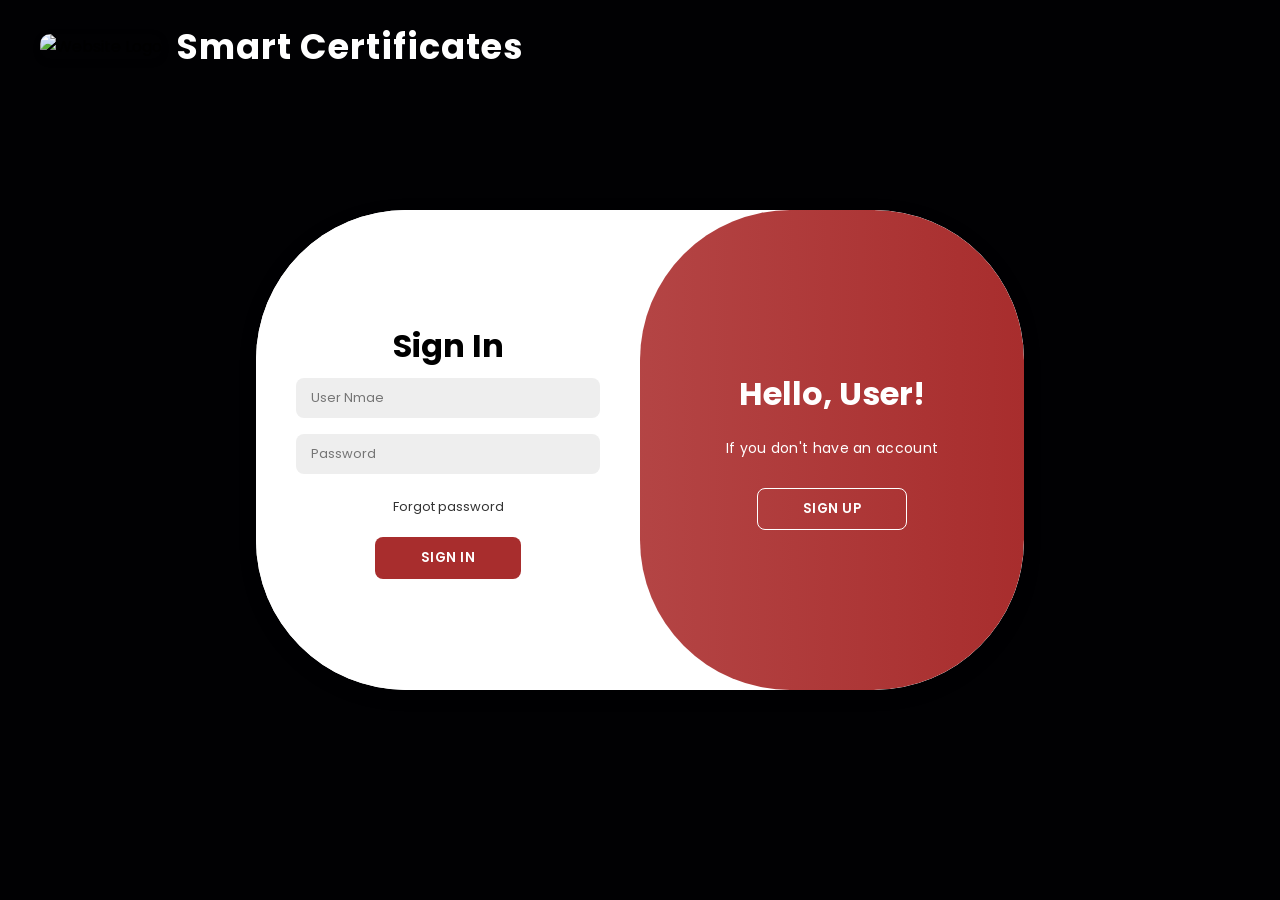
==== index.html @ 4735aef1 "Add files via upload" ====
<!DOCTYPE html>
<html lang="en">
  <head>
    <meta charset="UTF-8" />
    <meta name="viewport" content="width=device-width, initial-scale=1.0" />
    <link
      rel="stylesheet"
      href="https://cdnjs.cloudflare.com/ajax/libs/font-awesome/6.5.2/css/all.min.css"
      integrity="sha512-SnH5WK+bZxgPHs44uWIX+LLJAJ9/2PkPKZ5QiAj6Ta86w+fsb2TkcmfRyVX3pBnMFcV7oQPJkl9QevSCWr3W6A=="
      crossorigin="anonymous"
      referrerpolicy="no-referrer"
    />
    <link rel="preconnect" href="https://fonts.googleapis.com" />
    <link rel="preconnect" href="https://fonts.gstatic.com" crossorigin />
    <link
      href="https://fonts.googleapis.com/css2?family=Poppins:ital,wght@0,100;0,200;0,300;0,400;0,500;0,600;0,700;0,800;0,900;1,100;1,200;1,300;1,400;1,500;1,600;1,700;1,800;1,900&display=swap"
      rel="stylesheet"
    />
    <title>Login Page</title>
    <style>
        * {
  margin: 0;
  padding: 0;
  box-sizing: border-box;
  font-family: "Poppins", sans-serif;
}

body {
  background-color: #010103;
  display: flex;
  align-items: center;
  justify-content: center;
  flex-direction: column;
  height: 100vh;
}

.container {
  background-color: #fff;
  border-radius: 150px;
  box-shadow: 0 5px 15px rgba(0, 0, 0, 0.35);
  position: relative;
  overflow: hidden;
  width: 768px;
  max-width: 100%;
  min-height: 480px;
}

.container p {
  font-size: 14px;
  line-height: 20px;
  letter-spacing: 0.3px;
  margin: 20px 0;
}


.container span {
  font-size: 12px;
}

.container a {
  color: #333;
  font-size: 13px;
  text-decoration: none;
  margin: 15px 0 10px;
}
.container button {
  background-color: #a82d2d;
  color: #fff;
  padding: 10px 45px;
  border: 1px solid transparent;
  border-radius: 8px;
  font-weight: 600;
  letter-spacing: 0.5px;
  text-transform: uppercase;
  margin-top: 10px;
  cursor: pointer;
}

.container button.hidden {
  background-color: transparent;
  border-color: #fff;
}

.container form {
  background-color: #fff;
  display: flex;
  align-items: center;
  justify-content: center;
  flex-direction: column;
  padding: 0 40px;
  height: 100%;
}

.container input {
  background-color: #eee;
  border: none;
  margin: 8px 0;
  padding: 10px 15px;
  font-size: 13px;
  border-radius: 8px;
  width: 100%;
  outline: none;
}

.sign-up, .sign-in {
  position: absolute;
  top: 0;
  height: 100%;
  transition: all 0.6s ease-in-out;
}

.sign-in {
  left: 0;
  width: 50%;
  z-index: 2;
}

.container.active .sign-in {
  transform: translateX(100%);
}

.sign-up {
  left: 0;
  width: 50%;
  z-index: 1;
  opacity: 0;
}

.container.active .sign-up {
  transform: translateX(100%);
  opacity: 1;
  z-index: 5;
  animation: move 0.6s;
}

@keyframes move {
  0%, 49.99%{
    opacity: 0;
    z-index: 1;
  }
   50%, 100%{
    opacity: 1;
    z-index: 5;
  }
}


.toogle-container {
  position: absolute;
  top: 0;
  left: 50%;
  width: 50%;
  height: 100%;
  overflow: hidden;
  border-radius: 150px;
  z-index: 1000;
  transition: all 0.6s ease-in-out;
}

.container.active .toogle-container {
  transform: translateX(-100%);
  border-radius: 150px;
}

.toogle {
  background-color: #a82d2d;
  height: 100%;
  background: linear-gradient(to right, #c05c5c, #a82d2d);
  color: #fff;
  position: relative;
  left: -100%;
  width: 200%;
  transform: translateX(0);
  transition: all 0.6s ease-in-out;
}

.container.active .toogle {
  transform: translateX(50%);
}

.toogle-panel {
  position: absolute;
  width: 50%;
  height: 100%;
  display: flex;
  justify-content: center;
  align-items: center;
  flex-direction: column;
  padding: 0 30px;
  text-align: center;
  top: 0;
  transform: translateX(0);
  transition: all 0.6s ease-in-out;
}

.toogle-left {
  transform: translateX(-200%);
}

.container.active .toogle-left {
  transform: translateX(0);
}

.toogle-right {
  right: 0;
  transform: translateX(0);
}

.container.active .toogle-right {
  transform: translateX(200%);
}
         /* 
        HEADER SECTION
        */
        .header {
            display: flex;
            align-items: center;
            padding: 20px 40px;
            position: absolute;
            top: 0;
            left: 0;
        }

        .logo img {
            width: 85px;
            height: 85px;
            border-radius: 10px;
            box-shadow: 0 2px 6px rgba(0, 0, 0, 0.3);
        }

        .site-title {
            color: #ffffff;
            font-size: 35px;
            font-weight: bold;
            margin-left: 15px;
            letter-spacing: 1px;
        }
    </style>
  </head>
  <body>
         <!-- HEADER -->
     <div class="header">
         <div class="logo">
             <img src="logo2.jpeg" alt="Website Logo">
         </div>
        <div class="site-title">Smart Certificates</div>
    </div>

    <div class="container" id="container">
      <div class="sign-up">
        <form>
          <h1>Create Account</h1>
          <input type="text" placeholder="Name" />
          <input type="password" placeholder="Password" />
          <input type="text" placeholder="Mobile No" />
          <button>Sign Up</button>
        </form>
      </div>
      <div class="sign-in">
        <form>
          <h1>Sign In</h1>
          <input type="text" placeholder="User Nmae" />
          <input type="password" placeholder="Password" />
          <a href="#">Forgot password</a>
          <button>Sign In</button>
        </form>
      </div>
      <div class="toogle-container">
        <div class="toogle">
          <div class="toogle-panel toogle-left">
            <h1>Welcome User!</h1>
            <p>If you already have an account</p>
            <button class="hidden" id="login">Sign In</button>
          </div>
          <div class="toogle-panel toogle-right">
            <h1>Hello, User!</h1>
            <p>If you don't have an account</p>
            <button class="hidden" id="register">Sign Up</button>
          </div>
        </div>
      </div>
    </div>
    <script>
        const container = document.getElementById("container");
        const registerbtn = document.getElementById("register");
        const loginbtn = document.getElementById("login");

        registerbtn.addEventListener("click", () => {
            container.classList.add("active");
        });

        loginbtn.addEventListener("click", () => {
             container.classList.remove("active");
        });
    </script>
  </body>
</html>
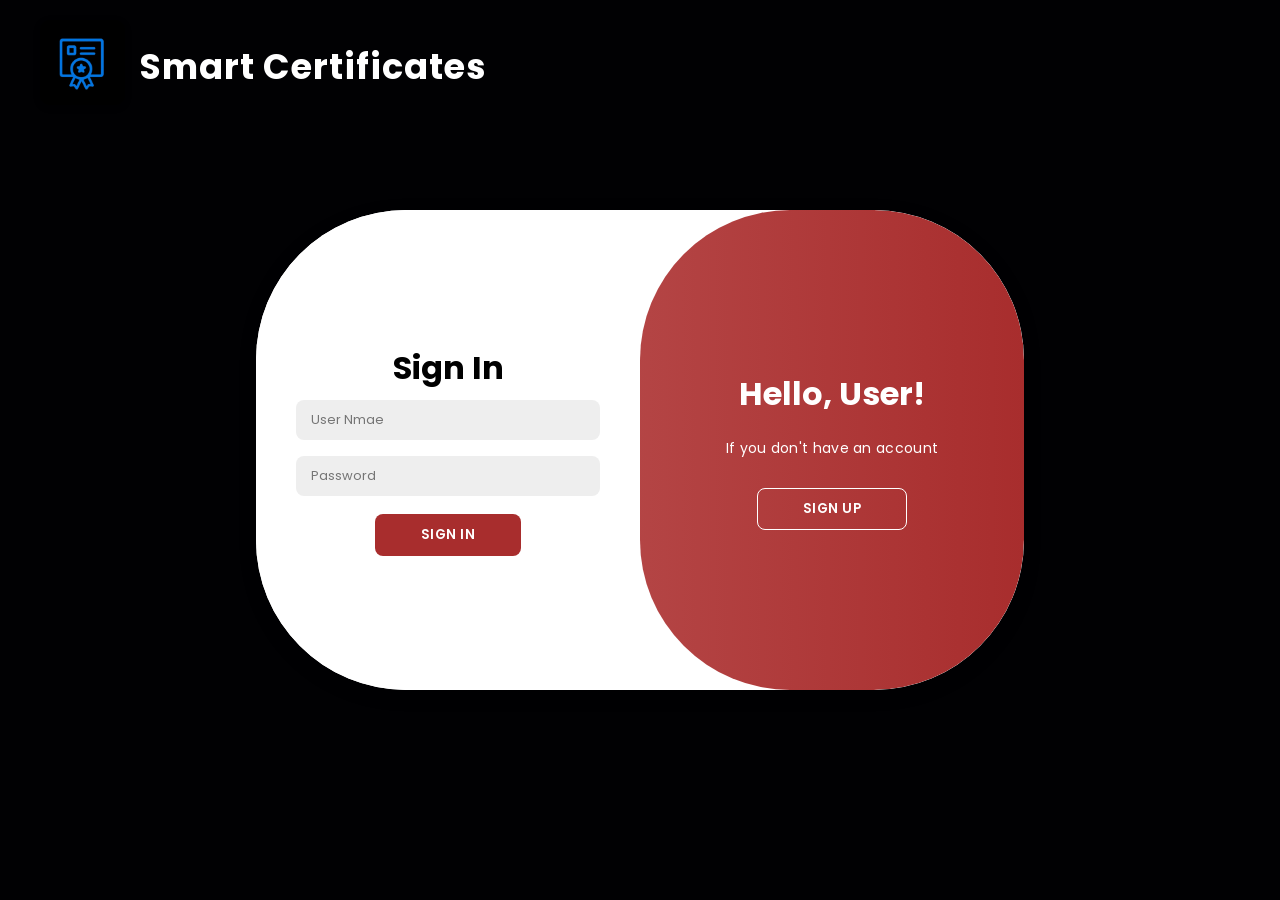
==== commit 59ebecb3: "Update index.html" ====
--- a/index.html
+++ b/index.html
@@ -235,6 +235,9 @@
             margin-left: 15px;
             letter-spacing: 1px;
         }
+        .otp{
+            size:25px;
+        }
     </style>
   </head>
   <body>
@@ -250,19 +253,19 @@
       <div class="sign-up">
         <form>
           <h1>Create Account</h1>
-          <input type="text" placeholder="Name" />
-          <input type="password" placeholder="Password" />
-          <input type="text" placeholder="Mobile No" />
-          <button>Sign Up</button>
+          <input type="text" placeholder="Name" required />
+          <input type="password" placeholder="Password" required />
+          <input type="text" placeholder="Mobile No" required />
+          <button id="otp">Send OTP</button>
+          <button onclick="signup()">Sign Up</button>
         </form>
       </div>
       <div class="sign-in">
         <form>
           <h1>Sign In</h1>
-          <input type="text" placeholder="User Nmae" />
-          <input type="password" placeholder="Password" />
-          <a href="#">Forgot password</a>
-          <button>Sign In</button>
+          <input type="text" placeholder="User Nmae" required />
+          <input type="password" placeholder="Password" required />
+          <button onclick="signin()">Sign In</button>
         </form>
       </div>
       <div class="toogle-container">
@@ -280,7 +283,7 @@
         </div>
       </div>
     </div>
-    <script>
+    <script>    
         const container = document.getElementById("container");
         const registerbtn = document.getElementById("register");
         const loginbtn = document.getElementById("login");
@@ -294,4 +297,4 @@
         });
     </script>
   </body>
-</html>+</html>
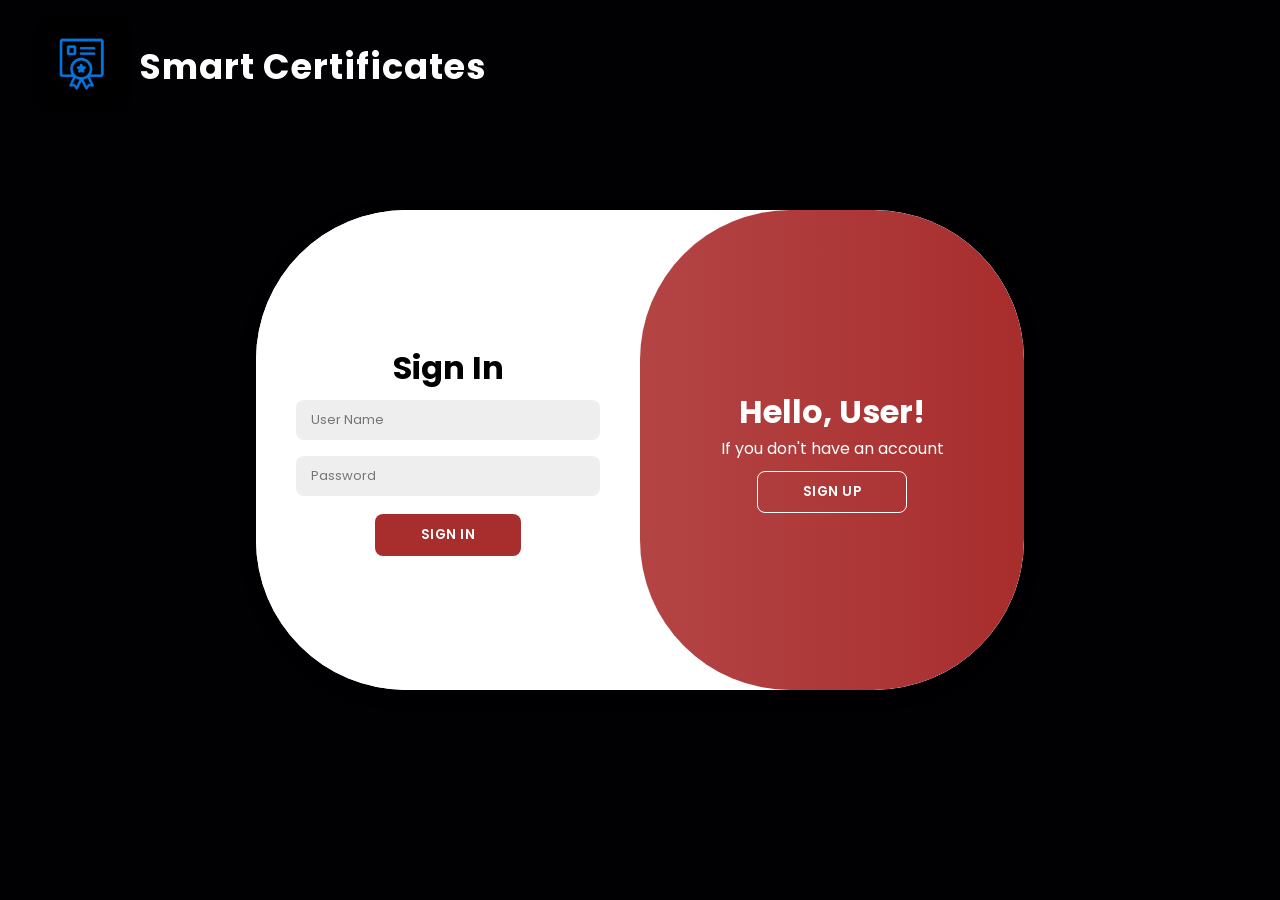
==== commit 7633be0d: "Update index.html" ====
--- a/index.html
+++ b/index.html
@@ -6,247 +6,235 @@
     <link
       rel="stylesheet"
       href="https://cdnjs.cloudflare.com/ajax/libs/font-awesome/6.5.2/css/all.min.css"
-      integrity="sha512-SnH5WK+bZxgPHs44uWIX+LLJAJ9/2PkPKZ5QiAj6Ta86w+fsb2TkcmfRyVX3pBnMFcV7oQPJkl9QevSCWr3W6A=="
       crossorigin="anonymous"
       referrerpolicy="no-referrer"
     />
     <link rel="preconnect" href="https://fonts.googleapis.com" />
     <link rel="preconnect" href="https://fonts.gstatic.com" crossorigin />
     <link
-      href="https://fonts.googleapis.com/css2?family=Poppins:ital,wght@0,100;0,200;0,300;0,400;0,500;0,600;0,700;0,800;0,900;1,100;1,200;1,300;1,400;1,500;1,600;1,700;1,800;1,900&display=swap"
+      href="https://fonts.googleapis.com/css2?family=Poppins:wght@300;400;600&display=swap"
       rel="stylesheet"
     />
     <title>Login Page</title>
     <style>
-        * {
-  margin: 0;
-  padding: 0;
-  box-sizing: border-box;
-  font-family: "Poppins", sans-serif;
-}
-
-body {
-  background-color: #010103;
-  display: flex;
-  align-items: center;
-  justify-content: center;
-  flex-direction: column;
-  height: 100vh;
-}
-
-.container {
-  background-color: #fff;
-  border-radius: 150px;
-  box-shadow: 0 5px 15px rgba(0, 0, 0, 0.35);
-  position: relative;
-  overflow: hidden;
-  width: 768px;
-  max-width: 100%;
-  min-height: 480px;
-}
-
-.container p {
-  font-size: 14px;
-  line-height: 20px;
-  letter-spacing: 0.3px;
-  margin: 20px 0;
-}
-
-
-.container span {
-  font-size: 12px;
-}
-
-.container a {
-  color: #333;
-  font-size: 13px;
-  text-decoration: none;
-  margin: 15px 0 10px;
-}
-.container button {
-  background-color: #a82d2d;
-  color: #fff;
-  padding: 10px 45px;
-  border: 1px solid transparent;
-  border-radius: 8px;
-  font-weight: 600;
-  letter-spacing: 0.5px;
-  text-transform: uppercase;
-  margin-top: 10px;
-  cursor: pointer;
-}
-
-.container button.hidden {
-  background-color: transparent;
-  border-color: #fff;
-}
-
-.container form {
-  background-color: #fff;
-  display: flex;
-  align-items: center;
-  justify-content: center;
-  flex-direction: column;
-  padding: 0 40px;
-  height: 100%;
-}
-
-.container input {
-  background-color: #eee;
-  border: none;
-  margin: 8px 0;
-  padding: 10px 15px;
-  font-size: 13px;
-  border-radius: 8px;
-  width: 100%;
-  outline: none;
-}
-
-.sign-up, .sign-in {
-  position: absolute;
-  top: 0;
-  height: 100%;
-  transition: all 0.6s ease-in-out;
-}
-
-.sign-in {
-  left: 0;
-  width: 50%;
-  z-index: 2;
-}
-
-.container.active .sign-in {
-  transform: translateX(100%);
-}
-
-.sign-up {
-  left: 0;
-  width: 50%;
-  z-index: 1;
-  opacity: 0;
-}
-
-.container.active .sign-up {
-  transform: translateX(100%);
-  opacity: 1;
-  z-index: 5;
-  animation: move 0.6s;
-}
-
-@keyframes move {
-  0%, 49.99%{
-    opacity: 0;
-    z-index: 1;
-  }
-   50%, 100%{
-    opacity: 1;
-    z-index: 5;
-  }
-}
-
-
-.toogle-container {
-  position: absolute;
-  top: 0;
-  left: 50%;
-  width: 50%;
-  height: 100%;
-  overflow: hidden;
-  border-radius: 150px;
-  z-index: 1000;
-  transition: all 0.6s ease-in-out;
-}
-
-.container.active .toogle-container {
-  transform: translateX(-100%);
-  border-radius: 150px;
-}
-
-.toogle {
-  background-color: #a82d2d;
-  height: 100%;
-  background: linear-gradient(to right, #c05c5c, #a82d2d);
-  color: #fff;
-  position: relative;
-  left: -100%;
-  width: 200%;
-  transform: translateX(0);
-  transition: all 0.6s ease-in-out;
-}
-
-.container.active .toogle {
-  transform: translateX(50%);
-}
-
-.toogle-panel {
-  position: absolute;
-  width: 50%;
-  height: 100%;
-  display: flex;
-  justify-content: center;
-  align-items: center;
-  flex-direction: column;
-  padding: 0 30px;
-  text-align: center;
-  top: 0;
-  transform: translateX(0);
-  transition: all 0.6s ease-in-out;
-}
-
-.toogle-left {
-  transform: translateX(-200%);
-}
-
-.container.active .toogle-left {
-  transform: translateX(0);
-}
-
-.toogle-right {
-  right: 0;
-  transform: translateX(0);
-}
-
-.container.active .toogle-right {
-  transform: translateX(200%);
-}
-         /* 
-        HEADER SECTION
-        */
-        .header {
-            display: flex;
-            align-items: center;
-            padding: 20px 40px;
-            position: absolute;
-            top: 0;
-            left: 0;
+      * {
+        margin: 0;
+        padding: 0;
+        box-sizing: border-box;
+        font-family: "Poppins", sans-serif;
+      }
+
+      body {
+        background-color: #010103;
+        display: flex;
+        align-items: center;
+        justify-content: center;
+        flex-direction: column;
+        height: 100vh;
+      }
+
+      .container {
+        background-color: #fff;
+        border-radius: 150px;
+        box-shadow: 0 5px 15px rgba(0, 0, 0, 0.35);
+        position: relative;
+        overflow: hidden;
+        width: 768px;
+        max-width: 100%;
+        min-height: 480px;
+      }
+
+      .container form {
+        background-color: #fff;
+        display: flex;
+        align-items: center;
+        justify-content: center;
+        flex-direction: column;
+        padding: 0 40px;
+        height: 100%;
+      }
+
+      .container input {
+        background-color: #eee;
+        border: none;
+        margin: 8px 0;
+        padding: 10px 15px;
+        font-size: 13px;
+        border-radius: 8px;
+        width: 100%;
+        outline: none;
+      }
+
+      .container button {
+        background-color: #a82d2d;
+        color: #fff;
+        padding: 10px 45px;
+        border: 1px solid transparent;
+        border-radius: 8px;
+        font-weight: 600;
+        letter-spacing: 0.5px;
+        text-transform: uppercase;
+        margin-top: 10px;
+        cursor: pointer;
+      }
+
+      .container button.hidden {
+        background-color: transparent;
+        border-color: #fff;
+      }
+
+      .otp-btn {
+        padding: 6px 15px;
+        font-size: 12px;
+        background-color: #a82d2d;
+        color: #fff;
+        border: none;
+        border-radius: 5px;
+        cursor: pointer;
+        align-self: flex-end;
+        margin-top: 5px;
+        margin-bottom: 10px;
+      }
+
+      .sign-up,
+      .sign-in {
+        position: absolute;
+        top: 0;
+        height: 100%;
+        transition: all 0.6s ease-in-out;
+      }
+
+      .sign-in {
+        left: 0;
+        width: 50%;
+        z-index: 2;
+      }
+
+      .container.active .sign-in {
+        transform: translateX(100%);
+      }
+
+      .sign-up {
+        left: 0;
+        width: 50%;
+        z-index: 1;
+        opacity: 0;
+      }
+
+      .container.active .sign-up {
+        transform: translateX(100%);
+        opacity: 1;
+        z-index: 5;
+        animation: move 0.6s;
+      }
+
+      @keyframes move {
+        0%,
+        49.99% {
+          opacity: 0;
+          z-index: 1;
         }
-
-        .logo img {
-            width: 85px;
-            height: 85px;
-            border-radius: 10px;
-            box-shadow: 0 2px 6px rgba(0, 0, 0, 0.3);
+        50%,
+        100% {
+          opacity: 1;
+          z-index: 5;
         }
-
-        .site-title {
-            color: #ffffff;
-            font-size: 35px;
-            font-weight: bold;
-            margin-left: 15px;
-            letter-spacing: 1px;
-        }
-        .otp{
-            size:25px;
-        }
+      }
+
+      .toogle-container {
+        position: absolute;
+        top: 0;
+        left: 50%;
+        width: 50%;
+        height: 100%;
+        overflow: hidden;
+        border-radius: 150px;
+        z-index: 1000;
+        transition: all 0.6s ease-in-out;
+      }
+
+      .container.active .toogle-container {
+        transform: translateX(-100%);
+      }
+
+      .toogle {
+        background: linear-gradient(to right, #c05c5c, #a82d2d);
+        height: 100%;
+        color: #fff;
+        position: relative;
+        left: -100%;
+        width: 200%;
+        transform: translateX(0);
+        transition: all 0.6s ease-in-out;
+      }
+
+      .container.active .toogle {
+        transform: translateX(50%);
+      }
+
+      .toogle-panel {
+        position: absolute;
+        width: 50%;
+        height: 100%;
+        display: flex;
+        justify-content: center;
+        align-items: center;
+        flex-direction: column;
+        padding: 0 30px;
+        text-align: center;
+        top: 0;
+        transition: all 0.6s ease-in-out;
+      }
+
+      .toogle-left {
+        transform: translateX(-200%);
+      }
+
+      .container.active .toogle-left {
+        transform: translateX(0);
+      }
+
+      .toogle-right {
+        right: 0;
+        transform: translateX(0);
+      }
+
+      .container.active .toogle-right {
+        transform: translateX(200%);
+      }
+
+      .header {
+        display: flex;
+        align-items: center;
+        padding: 20px 40px;
+        position: absolute;
+        top: 0;
+        left: 0;
+      }
+
+      .logo img {
+        width: 85px;
+        height: 85px;
+        border-radius: 10px;
+        box-shadow: 0 2px 6px rgba(0, 0, 0, 0.3);
+      }
+
+      .site-title {
+        color: #ffffff;
+        font-size: 35px;
+        font-weight: bold;
+        margin-left: 15px;
+        letter-spacing: 1px;
+      }
     </style>
   </head>
   <body>
-         <!-- HEADER -->
-     <div class="header">
-         <div class="logo">
-             <img src="logo2.jpeg" alt="Website Logo">
-         </div>
-        <div class="site-title">Smart Certificates</div>
+    <!-- HEADER -->
+    <div class="header">
+      <div class="logo">
+        <img src="logo2.jpeg" alt="Website Logo" />
+      </div>
+      <div class="site-title">Smart Certificates</div>
     </div>
 
     <div class="container" id="container">
@@ -256,14 +244,21 @@
           <input type="text" placeholder="Name" required />
           <input type="password" placeholder="Password" required />
           <input type="text" placeholder="Mobile No" required />
-          <button id="otp">Send OTP</button>
+
+          <button id="otp" class="otp-btn" type="button" onclick="sendOTP()">Send OTP</button>
+
+          <div id="otpContainer" style="display: none; width: 100%;">
+            <input type="text" id="otpInput" placeholder="Enter OTP" required />
+            <p id="countdownText" style="font-size: 12px; color: #555;"></p>
+          </div>
+
           <button onclick="signup()">Sign Up</button>
         </form>
       </div>
       <div class="sign-in">
         <form>
           <h1>Sign In</h1>
-          <input type="text" placeholder="User Nmae" required />
+          <input type="text" placeholder="User Name" required />
           <input type="password" placeholder="Password" required />
           <button onclick="signin()">Sign In</button>
         </form>
@@ -283,18 +278,54 @@
         </div>
       </div>
     </div>
-    <script>    
-        const container = document.getElementById("container");
-        const registerbtn = document.getElementById("register");
-        const loginbtn = document.getElementById("login");
-
-        registerbtn.addEventListener("click", () => {
-            container.classList.add("active");
-        });
-
-        loginbtn.addEventListener("click", () => {
-             container.classList.remove("active");
-        });
+
+    <script>
+      const container = document.getElementById("container");
+      const registerbtn = document.getElementById("register");
+      const loginbtn = document.getElementById("login");
+
+      registerbtn.addEventListener("click", () => {
+        container.classList.add("active");
+      });
+
+      loginbtn.addEventListener("click", () => {
+        container.classList.remove("active");
+      });
+
+      function sendOTP() {
+        const otpBtn = document.getElementById("otp");
+        const otpContainer = document.getElementById("otpContainer");
+        const countdownText = document.getElementById("countdownText");
+        const otpInput = document.getElementById("otpInput");
+
+        otpBtn.style.display = "none";
+        otpContainer.style.display = "block";
+        otpInput.disabled = false;
+
+        let seconds = 30;
+        countdownText.innerText = `You have ${seconds} seconds to enter OTP`;
+
+        const countdown = setInterval(() => {
+          seconds--;
+          countdownText.innerText = `You have ${seconds} seconds to enter OTP`;
+
+          if (seconds <= 0) {
+            clearInterval(countdown);
+            countdownText.innerText = "OTP expired. Please resend.";
+            otpInput.disabled = true;
+          }
+        }, 1000);
+      }
+
+      function signup() {
+        event.preventDefault();
+        alert("Sign Up clicked");
+      }
+
+      function signin() {
+        event.preventDefault();
+        alert("Sign In clicked");
+      }
     </script>
   </body>
 </html>
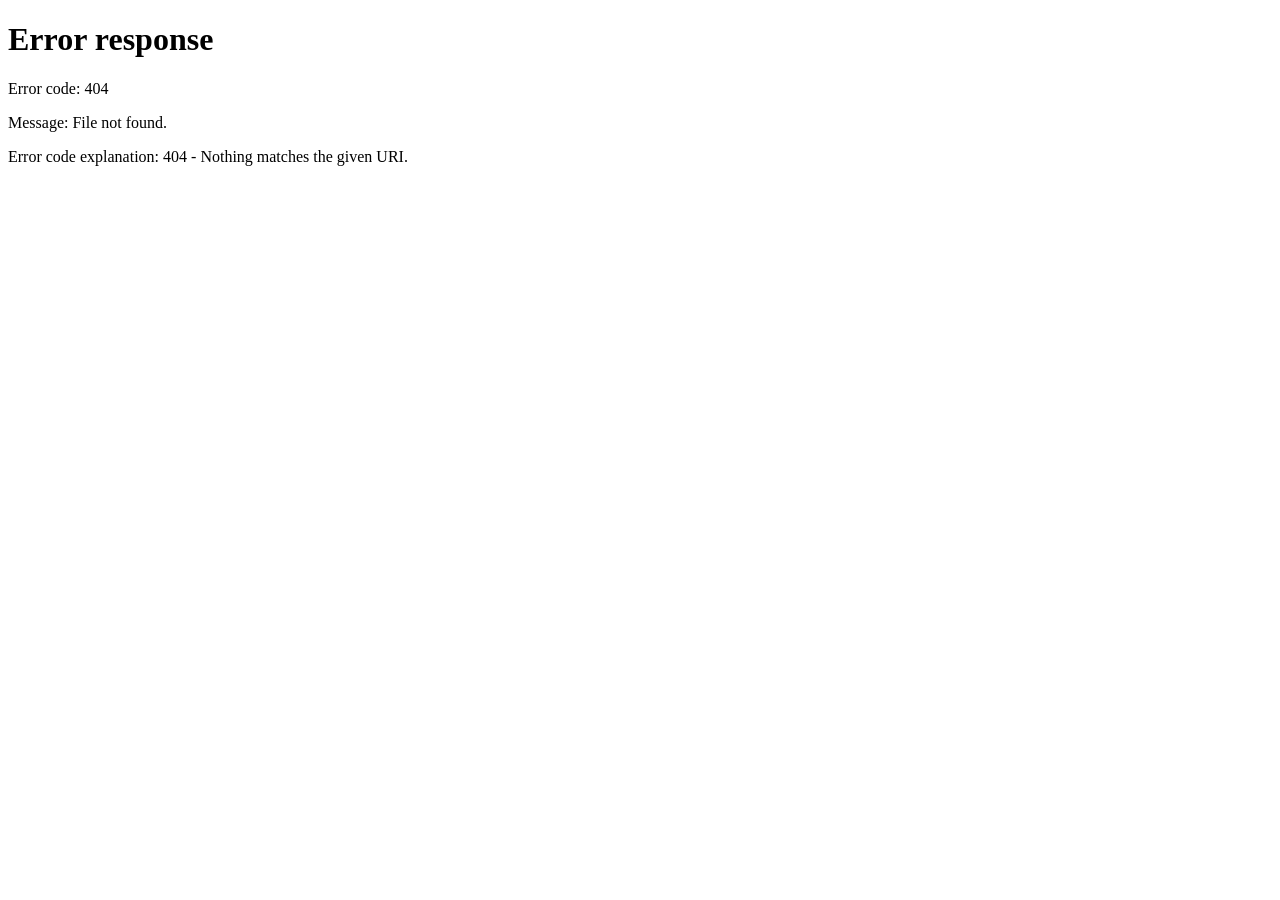
==== commit 48b0e1f7: "Update index.html" ====
--- a/index.html
+++ b/index.html
@@ -243,7 +243,7 @@
           <h1>Create Account</h1>
           <input type="text" placeholder="Name" required />
           <input type="password" placeholder="Password" required />
-          <input type="text" placeholder="Mobile No" required />
+          <input type="number" placeholder="Mobile No" required />
 
           <button id="otp" class="otp-btn" type="button" onclick="sendOTP()">Send OTP</button>
 
@@ -326,6 +326,7 @@
         event.preventDefault();
         alert("Sign In clicked");
       }
+       window.location.href = "Homepage.html";
     </script>
   </body>
 </html>
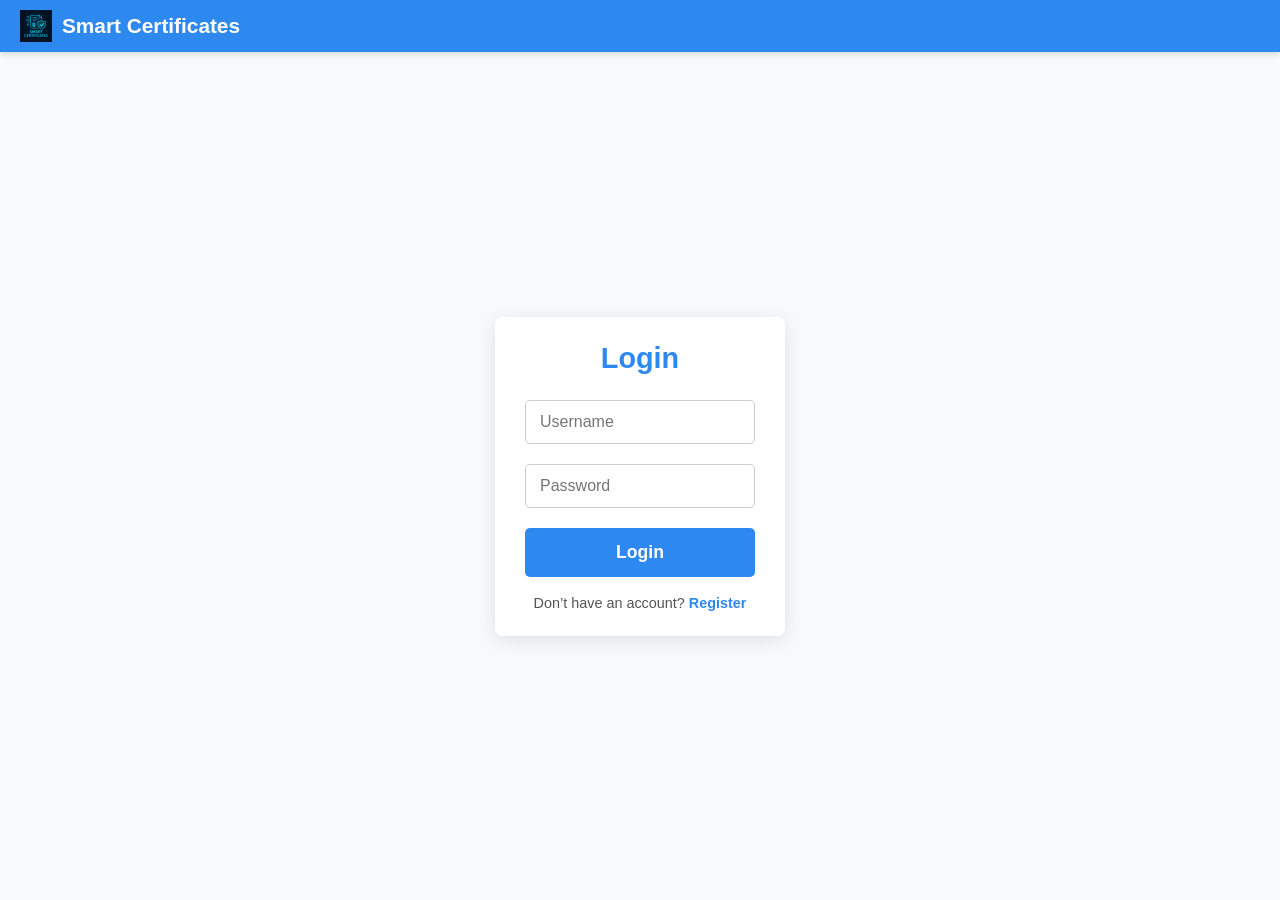
==== commit c4a8d80d: "Add files via upload" ====
--- a/index.html
+++ b/index.html
@@ -1,332 +1,171 @@
 <!DOCTYPE html>
 <html lang="en">
-  <head>
-    <meta charset="UTF-8" />
-    <meta name="viewport" content="width=device-width, initial-scale=1.0" />
-    <link
-      rel="stylesheet"
-      href="https://cdnjs.cloudflare.com/ajax/libs/font-awesome/6.5.2/css/all.min.css"
-      crossorigin="anonymous"
-      referrerpolicy="no-referrer"
-    />
-    <link rel="preconnect" href="https://fonts.googleapis.com" />
-    <link rel="preconnect" href="https://fonts.gstatic.com" crossorigin />
-    <link
-      href="https://fonts.googleapis.com/css2?family=Poppins:wght@300;400;600&display=swap"
-      rel="stylesheet"
-    />
-    <title>Login Page</title>
-    <style>
-      * {
-        margin: 0;
-        padding: 0;
-        box-sizing: border-box;
-        font-family: "Poppins", sans-serif;
+<head>
+  <meta charset="UTF-8" />
+  <title>Login - Smart Certificates</title>
+  <style>
+    /* Reset and base styles */
+    * {
+      box-sizing: border-box;
+      margin: 0;
+      padding: 0;
+    }
+
+    body {
+      font-family: Arial, sans-serif;
+      background: #f7f9fb;
+      display: flex;
+      flex-direction: column;
+      min-height: 100vh;
+    }
+
+    /* Navbar */
+    .navbar {
+      background: #2d89ef;
+      padding: 10px 20px;
+      display: flex;
+      align-items: center;
+      box-shadow: 0 2px 6px rgba(0,0,0,0.15);
+    }
+    .navbar .logo {
+      display: flex;
+      align-items: center;
+      color: white;
+      font-size: 1.3rem;
+      font-weight: bold;
+    }
+    .navbar .logo img {
+      height: 32px;
+      margin-right: 10px;
+    }
+
+    /* Auth container */
+    .auth-container {
+      background: white;
+      max-width: 400px;
+      margin: auto;    /* centers vertically & horizontally */
+      padding: 25px 30px;
+      border-radius: 8px;
+      box-shadow: 0 4px 18px rgba(0,0,0,0.1);
+    }
+    .auth-container h2 {
+      text-align: center;
+      color: #2d89ef;
+      margin-bottom: 25px;
+      font-weight: 700;
+      font-size: 1.8rem;
+    }
+    form {
+      display: flex;
+      flex-direction: column;
+    }
+    input[type="text"], input[type="password"] {
+      padding: 12px 14px;
+      margin-bottom: 20px;
+      font-size: 1rem;
+      border: 1px solid #ccc;
+      border-radius: 5px;
+      transition: border-color 0.3s;
+    }
+    input[type="text"]:focus,
+    input[type="password"]:focus {
+      border-color: #2d89ef;
+      outline: none;
+    }
+    button {
+      background-color: #2d89ef;
+      color: white;
+      padding: 14px;
+      border: none;
+      border-radius: 5px;
+      font-size: 1.1rem;
+      font-weight: 600;
+      cursor: pointer;
+      transition: background-color 0.3s;
+    }
+    button:hover {
+      background-color: #185abd;
+    }
+    p {
+      text-align: center;
+      margin-top: 18px;
+      font-size: 0.9rem;
+      color: #555;
+    }
+    p a {
+      color: #2d89ef;
+      text-decoration: none;
+      font-weight: 600;
+    }
+    p a:hover {
+      text-decoration: underline;
+    }
+
+    /* Responsive adjustments */
+    @media (max-width: 768px) {
+      .auth-container {
+        margin: 30px 20px;
+        padding: 20px;
       }
+    }
+    @media (max-width: 480px) {
+      .auth-container {
+        margin: 20px 15px;
+        padding: 20px;
+      }
+      .navbar .logo {
+        font-size: 1.1rem;
+      }
+      .navbar .logo img {
+        height: 28px;
+        margin-right: 8px;
+      }
+      input[type="text"], input[type="password"] {
+        font-size: 0.95rem;
+        padding: 10px 12px;
+      }
+      button {
+        font-size: 1rem;
+        padding: 12px;
+      }
+      .auth-container h2 {
+        font-size: 1.5rem;
+        margin-bottom: 20px;
+      }
+      p {
+        font-size: 0.85rem;
+      }
+    }
+  </style>
+</head>
+<body>
+  <!-- Navbar -->
+  <nav class="navbar">
+    <div class="logo">
+      <img src="logo.jpeg" alt="Logo" />
+      Smart Certificates
+    </div>
+  </nav>
 
-      body {
-        background-color: #010103;
-        display: flex;
-        align-items: center;
-        justify-content: center;
-        flex-direction: column;
-        height: 100vh;
-      }
+  <!-- Login Form -->
+  <div class="auth-container">
+    <h2>Login</h2>
+    <form onsubmit="return loginUser(event)">
+      <input type="text" id="username" placeholder="Username" required />
+      <input type="password" id="password" placeholder="Password" required />
+      <button type="submit">Login</button>
+    </form>
+    <p>Don’t have an account? <a href="register.html">Register</a></p>
+  </div>
 
-      .container {
-        background-color: #fff;
-        border-radius: 150px;
-        box-shadow: 0 5px 15px rgba(0, 0, 0, 0.35);
-        position: relative;
-        overflow: hidden;
-        width: 768px;
-        max-width: 100%;
-        min-height: 480px;
-      }
-
-      .container form {
-        background-color: #fff;
-        display: flex;
-        align-items: center;
-        justify-content: center;
-        flex-direction: column;
-        padding: 0 40px;
-        height: 100%;
-      }
-
-      .container input {
-        background-color: #eee;
-        border: none;
-        margin: 8px 0;
-        padding: 10px 15px;
-        font-size: 13px;
-        border-radius: 8px;
-        width: 100%;
-        outline: none;
-      }
-
-      .container button {
-        background-color: #a82d2d;
-        color: #fff;
-        padding: 10px 45px;
-        border: 1px solid transparent;
-        border-radius: 8px;
-        font-weight: 600;
-        letter-spacing: 0.5px;
-        text-transform: uppercase;
-        margin-top: 10px;
-        cursor: pointer;
-      }
-
-      .container button.hidden {
-        background-color: transparent;
-        border-color: #fff;
-      }
-
-      .otp-btn {
-        padding: 6px 15px;
-        font-size: 12px;
-        background-color: #a82d2d;
-        color: #fff;
-        border: none;
-        border-radius: 5px;
-        cursor: pointer;
-        align-self: flex-end;
-        margin-top: 5px;
-        margin-bottom: 10px;
-      }
-
-      .sign-up,
-      .sign-in {
-        position: absolute;
-        top: 0;
-        height: 100%;
-        transition: all 0.6s ease-in-out;
-      }
-
-      .sign-in {
-        left: 0;
-        width: 50%;
-        z-index: 2;
-      }
-
-      .container.active .sign-in {
-        transform: translateX(100%);
-      }
-
-      .sign-up {
-        left: 0;
-        width: 50%;
-        z-index: 1;
-        opacity: 0;
-      }
-
-      .container.active .sign-up {
-        transform: translateX(100%);
-        opacity: 1;
-        z-index: 5;
-        animation: move 0.6s;
-      }
-
-      @keyframes move {
-        0%,
-        49.99% {
-          opacity: 0;
-          z-index: 1;
-        }
-        50%,
-        100% {
-          opacity: 1;
-          z-index: 5;
-        }
-      }
-
-      .toogle-container {
-        position: absolute;
-        top: 0;
-        left: 50%;
-        width: 50%;
-        height: 100%;
-        overflow: hidden;
-        border-radius: 150px;
-        z-index: 1000;
-        transition: all 0.6s ease-in-out;
-      }
-
-      .container.active .toogle-container {
-        transform: translateX(-100%);
-      }
-
-      .toogle {
-        background: linear-gradient(to right, #c05c5c, #a82d2d);
-        height: 100%;
-        color: #fff;
-        position: relative;
-        left: -100%;
-        width: 200%;
-        transform: translateX(0);
-        transition: all 0.6s ease-in-out;
-      }
-
-      .container.active .toogle {
-        transform: translateX(50%);
-      }
-
-      .toogle-panel {
-        position: absolute;
-        width: 50%;
-        height: 100%;
-        display: flex;
-        justify-content: center;
-        align-items: center;
-        flex-direction: column;
-        padding: 0 30px;
-        text-align: center;
-        top: 0;
-        transition: all 0.6s ease-in-out;
-      }
-
-      .toogle-left {
-        transform: translateX(-200%);
-      }
-
-      .container.active .toogle-left {
-        transform: translateX(0);
-      }
-
-      .toogle-right {
-        right: 0;
-        transform: translateX(0);
-      }
-
-      .container.active .toogle-right {
-        transform: translateX(200%);
-      }
-
-      .header {
-        display: flex;
-        align-items: center;
-        padding: 20px 40px;
-        position: absolute;
-        top: 0;
-        left: 0;
-      }
-
-      .logo img {
-        width: 85px;
-        height: 85px;
-        border-radius: 10px;
-        box-shadow: 0 2px 6px rgba(0, 0, 0, 0.3);
-      }
-
-      .site-title {
-        color: #ffffff;
-        font-size: 35px;
-        font-weight: bold;
-        margin-left: 15px;
-        letter-spacing: 1px;
-      }
-    </style>
-  </head>
-  <body>
-    <!-- HEADER -->
-    <div class="header">
-      <div class="logo">
-        <img src="logo2.jpeg" alt="Website Logo" />
-      </div>
-      <div class="site-title">Smart Certificates</div>
-    </div>
-
-    <div class="container" id="container">
-      <div class="sign-up">
-        <form>
-          <h1>Create Account</h1>
-          <input type="text" placeholder="Name" required />
-          <input type="password" placeholder="Password" required />
-          <input type="number" placeholder="Mobile No" required />
-
-          <button id="otp" class="otp-btn" type="button" onclick="sendOTP()">Send OTP</button>
-
-          <div id="otpContainer" style="display: none; width: 100%;">
-            <input type="text" id="otpInput" placeholder="Enter OTP" required />
-            <p id="countdownText" style="font-size: 12px; color: #555;"></p>
-          </div>
-
-          <button onclick="signup()">Sign Up</button>
-        </form>
-      </div>
-      <div class="sign-in">
-        <form>
-          <h1>Sign In</h1>
-          <input type="text" placeholder="User Name" required />
-          <input type="password" placeholder="Password" required />
-          <button onclick="signin()">Sign In</button>
-        </form>
-      </div>
-      <div class="toogle-container">
-        <div class="toogle">
-          <div class="toogle-panel toogle-left">
-            <h1>Welcome User!</h1>
-            <p>If you already have an account</p>
-            <button class="hidden" id="login">Sign In</button>
-          </div>
-          <div class="toogle-panel toogle-right">
-            <h1>Hello, User!</h1>
-            <p>If you don't have an account</p>
-            <button class="hidden" id="register">Sign Up</button>
-          </div>
-        </div>
-      </div>
-    </div>
-
-    <script>
-      const container = document.getElementById("container");
-      const registerbtn = document.getElementById("register");
-      const loginbtn = document.getElementById("login");
-
-      registerbtn.addEventListener("click", () => {
-        container.classList.add("active");
-      });
-
-      loginbtn.addEventListener("click", () => {
-        container.classList.remove("active");
-      });
-
-      function sendOTP() {
-        const otpBtn = document.getElementById("otp");
-        const otpContainer = document.getElementById("otpContainer");
-        const countdownText = document.getElementById("countdownText");
-        const otpInput = document.getElementById("otpInput");
-
-        otpBtn.style.display = "none";
-        otpContainer.style.display = "block";
-        otpInput.disabled = false;
-
-        let seconds = 30;
-        countdownText.innerText = `You have ${seconds} seconds to enter OTP`;
-
-        const countdown = setInterval(() => {
-          seconds--;
-          countdownText.innerText = `You have ${seconds} seconds to enter OTP`;
-
-          if (seconds <= 0) {
-            clearInterval(countdown);
-            countdownText.innerText = "OTP expired. Please resend.";
-            otpInput.disabled = true;
-          }
-        }, 1000);
-      }
-
-      function signup() {
-        event.preventDefault();
-        alert("Sign Up clicked");
-      }
-
-      function signin() {
-        event.preventDefault();
-        alert("Sign In clicked");
-      }
-       window.location.href = "Homepage.html";
-    </script>
-  </body>
+  <script>
+    function loginUser(e) {
+      e.preventDefault();
+      // TODO: Add authentication logic (check username/password)
+      // For now, just redirect user on login
+      window.location.href = "home.html";
+      return false;
+    }
+  </script>
+</body>
 </html>
